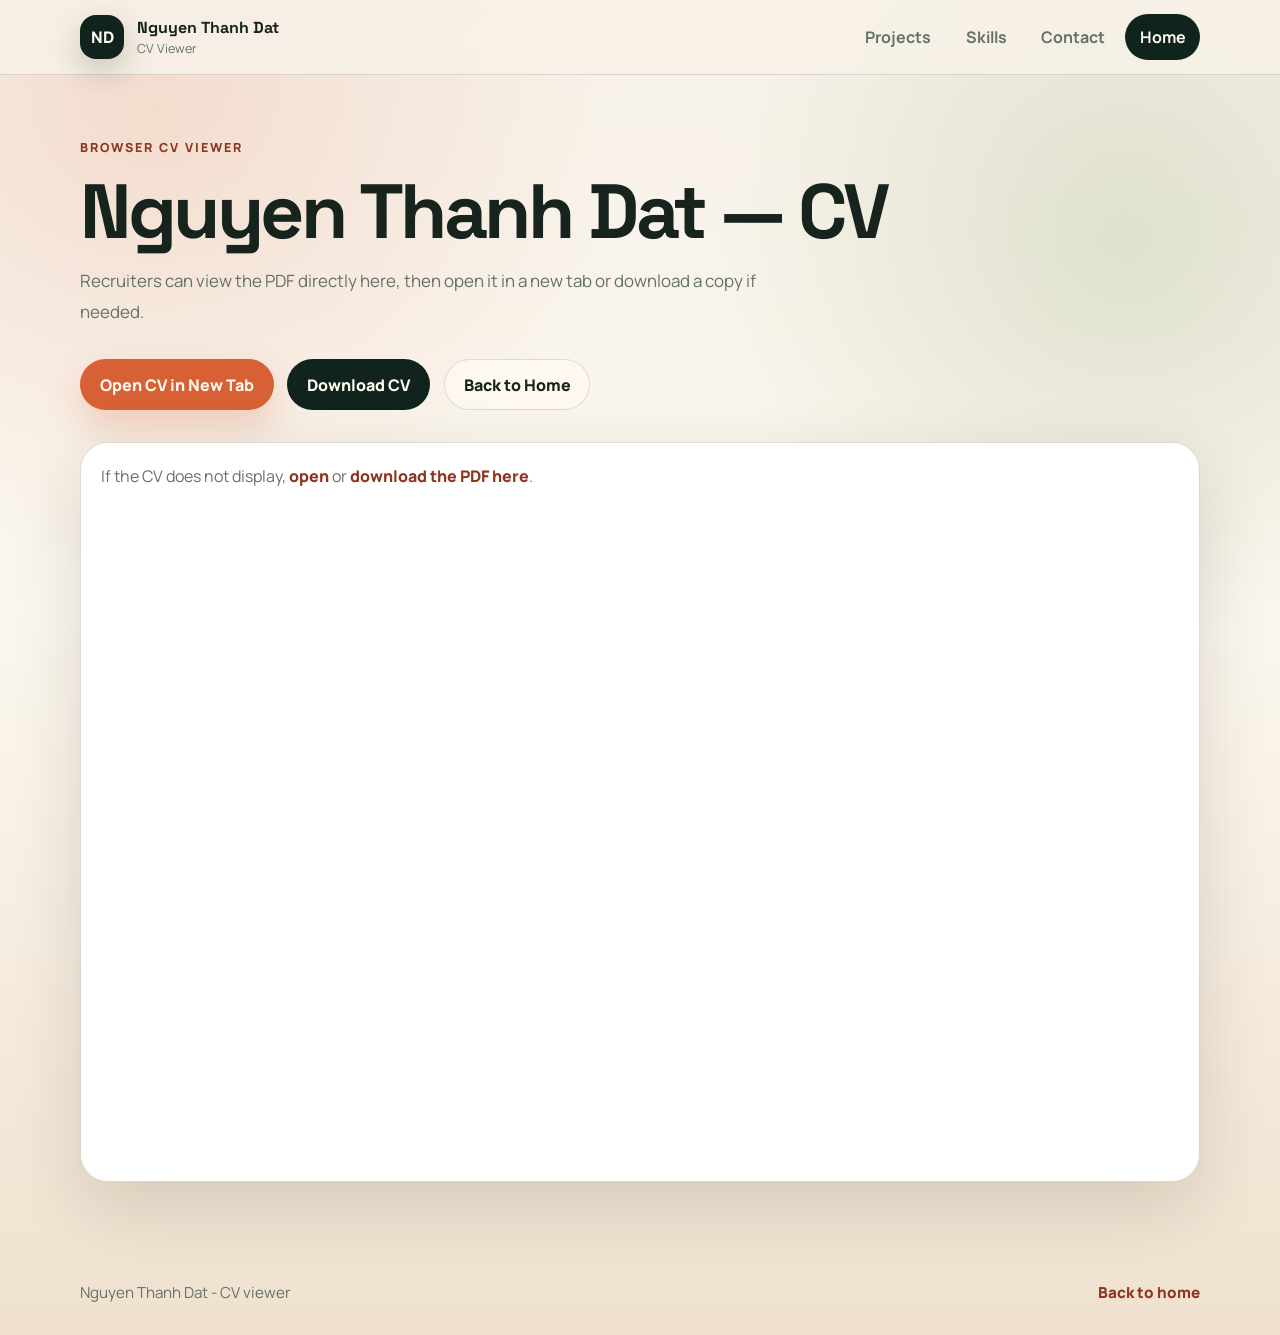
==== cv.html @ 550d0c7e "Initial portfolio website" ====
<!DOCTYPE html>
<html lang="en">
  <head>
    <meta charset="UTF-8" />
    <meta name="viewport" content="width=device-width, initial-scale=1.0" />
    <meta
      name="description"
      content="View the CV of Nguyen Thanh Dat directly in the browser, with options to open or download the PDF."
    />
    <title>Nguyen Thanh Dat - CV</title>
    <link rel="preconnect" href="https://fonts.googleapis.com" />
    <link rel="preconnect" href="https://fonts.gstatic.com" crossorigin />
    <link
      href="https://fonts.googleapis.com/css2?family=Manrope:wght@400;500;600;700;800&family=Space+Grotesk:wght@500;600;700&display=swap"
      rel="stylesheet"
    />
    <link rel="stylesheet" href="./styles.css" />
  </head>
  <body>
    <a class="skip-link" href="#main">Skip to content</a>

    <header class="site-header">
      <div class="container nav-wrap">
        <a class="brand" href="./index.html#home" aria-label="Back to portfolio home">
          <span class="brand-mark">ND</span>
          <span>
            <strong>Nguyen Thanh Dat</strong>
            <small>CV Viewer</small>
          </span>
        </a>

        <button
          class="nav-toggle"
          type="button"
          aria-label="Open navigation"
          aria-controls="primary-nav"
          aria-expanded="false"
        >
          <span></span>
          <span></span>
          <span></span>
        </button>

        <nav class="site-nav" id="primary-nav" aria-label="Primary navigation">
          <a href="./index.html#projects">Projects</a>
          <a href="./index.html#skills">Skills</a>
          <a href="./index.html#contact">Contact</a>
          <a class="nav-button" href="./index.html">Home</a>
        </nav>
      </div>
    </header>

    <main id="main">
      <section class="section cv-section">
        <div class="container">
          <div class="cv-heading reveal">
            <p class="eyebrow">Browser CV Viewer</p>
            <h1>Nguyen Thanh Dat &mdash; CV</h1>
            <p class="hero-text">
              Recruiters can view the PDF directly here, then open it in a new
              tab or download a copy if needed.
            </p>
            <div class="hero-actions">
              <a class="button button-primary" href="./Nguyen_Thanh_Dat_CV.pdf" target="_blank" rel="noreferrer">Open CV in New Tab</a>
              <a class="button button-secondary" href="./Nguyen_Thanh_Dat_CV.pdf" download>Download CV</a>
              <a class="button button-ghost" href="./index.html">Back to Home</a>
            </div>
          </div>

          <div class="cv-viewer reveal reveal-delay">
            <object data="./Nguyen_Thanh_Dat_CV.pdf" type="application/pdf" aria-label="Nguyen Thanh Dat CV PDF viewer">
              <p>
                If the CV does not display,
                <a href="./Nguyen_Thanh_Dat_CV.pdf" target="_blank" rel="noreferrer">open</a>
                or
                <a href="./Nguyen_Thanh_Dat_CV.pdf" download>download the PDF here</a>.
              </p>
            </object>
          </div>
        </div>
      </section>
    </main>

    <footer class="site-footer">
      <div class="container footer-wrap">
        <p>Nguyen Thanh Dat - CV viewer</p>
        <a href="./index.html">Back to home</a>
      </div>
    </footer>

    <script src="./script.js" defer></script>
  </body>
</html>
---- styles.css ----
:root {
  --bg: #f7f1e8;
  --bg-alt: #f0e3d1;
  --bg-strong: #10241d;
  --surface: #fffaf1;
  --surface-soft: rgba(255, 250, 241, 0.76);
  --surface-muted: #eee2d1;
  --ink: #17231d;
  --muted: #657168;
  --line: rgba(23, 35, 29, 0.14);
  --line-strong: rgba(23, 35, 29, 0.22);
  --accent: #d76135;
  --accent-dark: #8d351f;
  --sage: #a9b88f;
  --mint: #d8ead1;
  --gold: #d7a84a;
  --shadow: 0 24px 70px rgba(41, 30, 18, 0.14);
  --shadow-soft: 0 16px 42px rgba(41, 30, 18, 0.1);
  --radius-xl: 38px;
  --radius-lg: 28px;
  --radius-md: 20px;
  --radius-sm: 14px;
  --container: min(1120px, calc(100% - 32px));
  --transition: 220ms ease;
}

*,
*::before,
*::after {
  box-sizing: border-box;
}

html {
  scroll-behavior: smooth;
  scroll-padding-top: 92px;
}

body {
  margin: 0;
  min-width: 320px;
  color: var(--ink);
  font-family: "Manrope", sans-serif;
  background:
    radial-gradient(circle at 12% 8%, rgba(215, 97, 53, 0.15), transparent 28%),
    radial-gradient(circle at 88% 18%, rgba(169, 184, 143, 0.32), transparent 26%),
    linear-gradient(180deg, var(--bg) 0%, #fbf7ef 46%, #efe1ce 100%);
}

body.nav-open {
  overflow: hidden;
}

a {
  color: inherit;
  text-decoration: none;
}

button {
  color: inherit;
  font: inherit;
}

img {
  display: block;
  max-width: 100%;
}

.skip-link {
  position: absolute;
  left: 1rem;
  top: 1rem;
  z-index: 100;
  transform: translateY(-160%);
  padding: 0.75rem 1rem;
  border-radius: 999px;
  color: #fff;
  background: var(--bg-strong);
  transition: transform var(--transition);
}

.skip-link:focus {
  transform: translateY(0);
}

.container {
  width: var(--container);
  margin: 0 auto;
}

.section {
  padding: 4.75rem 0;
}

main section[id] {
  scroll-margin-top: 92px;
}

.section-tight {
  padding-top: 3.25rem;
  padding-bottom: 3.25rem;
}

.site-header {
  position: sticky;
  top: 0;
  z-index: 50;
  background: rgba(247, 241, 232, 0.86);
  border-bottom: 1px solid var(--line);
  backdrop-filter: blur(18px);
}

.nav-wrap {
  display: flex;
  align-items: center;
  justify-content: space-between;
  min-height: 74px;
  gap: 1rem;
}

.brand {
  display: inline-flex;
  align-items: center;
  gap: 0.8rem;
}

.brand-mark {
  display: grid;
  width: 44px;
  height: 44px;
  place-items: center;
  border-radius: 16px;
  color: #fffaf1;
  font-weight: 800;
  background: var(--bg-strong);
  box-shadow: 0 12px 32px rgba(16, 36, 29, 0.22);
}

.brand strong,
.brand small {
  display: block;
}

.brand strong {
  font-family: "Space Grotesk", sans-serif;
  font-size: 1rem;
}

.brand small {
  margin-top: 0.12rem;
  color: var(--muted);
  font-size: 0.78rem;
}

.site-nav {
  display: flex;
  align-items: center;
  gap: 0.35rem;
}

.site-nav a {
  padding: 0.78rem 0.9rem;
  border-radius: 999px;
  color: var(--muted);
  font-weight: 700;
  transition:
    color var(--transition),
    background-color var(--transition),
    transform var(--transition);
}

.site-nav a:hover,
.site-nav a:focus-visible {
  color: var(--ink);
  background: rgba(16, 36, 29, 0.08);
  transform: translateY(-1px);
}

.site-nav .nav-button {
  color: #fffaf1;
  background: var(--bg-strong);
}

.nav-toggle {
  display: none;
  width: 46px;
  height: 46px;
  padding: 0;
  border: 1px solid var(--line);
  border-radius: 16px;
  background: var(--surface);
}

.nav-toggle span {
  display: block;
  width: 20px;
  height: 2px;
  margin: 4px auto;
  border-radius: 99px;
  background: var(--ink);
  transition:
    opacity var(--transition),
    transform var(--transition);
}

.nav-toggle[aria-expanded="true"] span:nth-child(1) {
  transform: translateY(6px) rotate(45deg);
}

.nav-toggle[aria-expanded="true"] span:nth-child(2) {
  opacity: 0;
}

.nav-toggle[aria-expanded="true"] span:nth-child(3) {
  transform: translateY(-6px) rotate(-45deg);
}

.hero {
  padding-top: clamp(1.35rem, 2.4vw, 2rem);
  padding-bottom: clamp(1.8rem, 2.8vw, 2.5rem);
}

.hero-grid,
.split-layout,
.case-hero-grid,
.two-column {
  display: grid;
  grid-template-columns: minmax(0, 1.15fr) minmax(320px, 0.85fr);
  gap: clamp(1.4rem, 3vw, 2.25rem);
  align-items: center;
}

.hero-grid {
  grid-template-columns: minmax(0, 0.95fr) minmax(540px, 580px);
  align-items: start;
}

.hero-copy {
  position: relative;
  padding-top: 0.35rem;
}

.hero-right {
  display: grid;
  gap: 0.7rem;
  align-self: start;
}

.hero .eyebrow {
  margin-bottom: 0.75rem;
}

.eyebrow {
  margin: 0 0 1rem;
  color: var(--accent-dark);
  font-size: 0.78rem;
  font-weight: 800;
  letter-spacing: 0.16em;
  text-transform: uppercase;
}

h1,
h2,
h3 {
  font-family: "Space Grotesk", sans-serif;
  line-height: 1.02;
}

h1,
h2,
h3,
p {
  margin-top: 0;
}

.hero h1 {
  max-width: 20ch;
  margin-bottom: 0.85rem;
  font-size: clamp(2.2rem, 3.95vw, 3.95rem);
  letter-spacing: -0.035em;
}

.case-hero h1,
.saas-hero h1 {
  max-width: 13ch;
  margin-bottom: 1.35rem;
  font-size: clamp(3rem, 8vw, 6.2rem);
  letter-spacing: -0.075em;
}

.case-hero h1,
.saas-hero h1 {
  max-width: 12ch;
}

.saas-hero h1 {
  max-width: 14ch;
  font-size: clamp(3rem, 6.4vw, 5.4rem);
  letter-spacing: -0.04em;
}

.hero-text {
  max-width: 70ch;
  color: var(--muted);
  font-size: 1.06rem;
  line-height: 1.8;
}

.hero .hero-text {
  max-width: 62ch;
  margin-top: 0;
  font-size: 1.06rem;
  line-height: 1.6;
}

.hero-actions,
.contact-actions,
.card-actions {
  display: flex;
  flex-wrap: wrap;
  gap: 0.85rem;
  margin-top: 2rem;
}

.hero .hero-actions {
  gap: 0.65rem;
  margin-top: 1rem;
}

.hero .button {
  min-height: 2.85rem;
  padding: 0.76rem 1rem;
  white-space: nowrap;
}

.hero .contact-strip {
  gap: 0.55rem;
  margin-top: 0.9rem;
}

.hero .contact-strip li {
  padding: 0.58rem 0.78rem;
}

.hero-side-panel {
  display: grid;
  gap: 0.6rem;
}

.hero-side-panel .hero-actions {
  display: flex;
  flex-wrap: nowrap;
  gap: 0.45rem;
  margin-top: 0;
}

.hero-side-panel .button {
  flex: 1 1 0;
  min-width: 0;
  min-height: 2.55rem;
  padding: 0.62rem 0.58rem;
  font-size: 0.9rem;
}

.hero-side-panel .contact-strip {
  display: flex;
  flex-wrap: wrap;
  gap: 0.45rem;
  margin-top: 0;
}

.hero-side-panel .contact-strip li {
  min-width: 0;
  overflow-wrap: anywhere;
}

.button {
  display: inline-flex;
  align-items: center;
  justify-content: center;
  min-height: 3.15rem;
  padding: 0.88rem 1.18rem;
  border: 1px solid transparent;
  border-radius: 999px;
  cursor: pointer;
  font-weight: 800;
  line-height: 1;
  transition:
    transform var(--transition),
    box-shadow var(--transition),
    background-color var(--transition),
    border-color var(--transition);
}

.button:hover,
.button:focus-visible {
  transform: translateY(-2px);
}

.button-primary {
  color: #fffaf1;
  background: var(--accent);
  box-shadow: 0 16px 36px rgba(215, 97, 53, 0.24);
}

.button-secondary {
  color: #fffaf1;
  background: var(--bg-strong);
}

.button-ghost {
  color: var(--ink);
  border-color: var(--line);
  background: rgba(255, 250, 241, 0.72);
}

.contact-strip {
  display: flex;
  flex-wrap: wrap;
  gap: 0.75rem;
  padding: 0;
  margin: 2rem 0 0;
  list-style: none;
}

.contact-strip li {
  padding: 0.7rem 0.9rem;
  border: 1px solid var(--line);
  border-radius: 999px;
  color: var(--muted);
  background: rgba(255, 250, 241, 0.66);
}

.hero-card,
.text-card,
.skill-group,
.service-card,
.project-card,
.contact-panel,
.case-card,
.checklist-card,
.mini-card,
.comparison-card,
.pricing-card,
.step-card,
.dashboard-card,
.metric-panel,
.product-summary,
.before-after-card {
  border: 1px solid var(--line);
  border-radius: var(--radius-lg);
  box-shadow: var(--shadow);
}

.hero-card,
.metric-panel,
.dashboard-card {
  position: relative;
  overflow: hidden;
  padding: 1.5rem;
  color: #fffaf1;
  background:
    linear-gradient(135deg, rgba(255, 255, 255, 0.08), transparent 40%),
    var(--bg-strong);
}

.hero-card {
  align-self: center;
  padding: clamp(0.95rem, 1.45vw, 1.15rem);
}

.hero-card::before,
.metric-panel::before,
.dashboard-card::before {
  content: "";
  position: absolute;
  width: 210px;
  height: 210px;
  right: -64px;
  top: -58px;
  border-radius: 999px;
  background: rgba(216, 234, 209, 0.18);
}

.hero-card h2 {
  position: relative;
  max-width: 18ch;
  margin-bottom: 0.85rem;
  font-size: clamp(1.6rem, 2.2vw, 2.2rem);
  letter-spacing: -0.035em;
}

.card-kicker,
.metric-label {
  position: relative;
  color: var(--mint);
  font-weight: 800;
  letter-spacing: 0.12em;
  text-transform: uppercase;
}

.hero-card .card-kicker {
  margin-bottom: 0.45rem;
}

.focus-list {
  display: grid;
  gap: 0.5rem;
}

.focus-list article {
  display: grid;
  grid-template-columns: auto 1fr;
  gap: 0.55rem;
  align-items: start;
  padding: 0.62rem;
  border: 1px solid rgba(255, 250, 241, 0.14);
  border-radius: var(--radius-md);
  background: rgba(255, 250, 241, 0.08);
}

.focus-list span,
.service-number,
.project-topline span,
.step-card span {
  color: var(--accent);
  font-weight: 800;
}

.focus-list p {
  margin-bottom: 0;
  color: rgba(255, 250, 241, 0.78);
  line-height: 1.42;
}

.section-heading {
  max-width: 760px;
  margin-bottom: 2rem;
}

.section-heading h2,
.contact-panel h2 {
  margin-bottom: 0;
  font-size: clamp(2.1rem, 5vw, 4.2rem);
  letter-spacing: -0.06em;
}

.text-card,
.skill-group,
.project-card,
.case-card,
.checklist-card,
.mini-card,
.comparison-card,
.pricing-card,
.step-card,
.before-after-card,
.product-summary {
  background: var(--surface-soft);
}

.text-card,
.case-card,
.checklist-card,
.mini-card,
.comparison-card,
.pricing-card,
.step-card,
.before-after-card {
  padding: 1.35rem;
}

.text-card p,
.service-card p,
.contact-panel p,
.project-card p,
.project-card dd,
.case-card p,
.case-card li,
.checklist-card li,
.mini-card p,
.pricing-card li,
.step-card p,
.product-description,
.accordion-panel p {
  color: var(--muted);
  line-height: 1.75;
}

.text-card p:last-child,
.service-card p:last-child,
.case-card p:last-child,
.mini-card p:last-child,
.step-card p:last-child {
  margin-bottom: 0;
}

.skills-grid {
  display: grid;
  grid-template-columns: repeat(5, minmax(0, 1fr));
  gap: 1rem;
}

.skill-group {
  padding: 1.25rem;
}

.skill-group h3,
.service-card h3,
.project-card h3,
.case-card h2,
.checklist-card h2,
.mini-card h3,
.pricing-card h3,
.step-card h3,
.before-after-card h2 {
  margin-bottom: 1rem;
}

.skill-group ul,
.check-list {
  display: grid;
  gap: 0.7rem;
  padding: 0;
  margin: 0;
  list-style: none;
}

.skill-group li,
.check-list li {
  position: relative;
  padding-left: 1.05rem;
}

.skill-group li {
  color: var(--muted);
  line-height: 1.55;
}

.skill-group li::before,
.check-list li::before {
  content: "";
  position: absolute;
  top: 0.72em;
  left: 0;
  width: 0.42rem;
  height: 0.42rem;
  border-radius: 999px;
  background: var(--accent);
}

.services-section {
  color: #fffaf1;
  background:
    linear-gradient(135deg, rgba(215, 97, 53, 0.18), transparent 32%),
    var(--bg-strong);
}

.services-section .eyebrow {
  color: var(--mint);
}

.services-grid,
.projects-grid,
.benefit-grid,
.steps-grid,
.pricing-grid,
.checklist-grid,
.product-info-grid {
  display: grid;
  grid-template-columns: repeat(3, minmax(0, 1fr));
  gap: 1rem;
}

.product-info-grid {
  grid-template-columns: repeat(2, minmax(0, 1fr));
}

.saas-feature-grid {
  grid-template-columns: repeat(3, minmax(0, 1fr));
}

.services-grid,
.projects-grid {
  align-items: stretch;
}

.service-card {
  min-height: 100%;
  padding: 1.35rem;
  background: rgba(255, 250, 241, 0.08);
  border-color: rgba(255, 250, 241, 0.16);
  box-shadow: none;
  transition:
    transform var(--transition),
    background-color var(--transition);
}

.service-card:hover {
  transform: translateY(-4px);
  background: rgba(255, 250, 241, 0.12);
}

.service-card p {
  color: rgba(255, 250, 241, 0.76);
}

.project-card {
  display: flex;
  min-height: 100%;
  flex-direction: column;
  padding: 1.25rem;
}

.project-card-featured {
  background:
    linear-gradient(145deg, rgba(216, 234, 209, 0.58), rgba(255, 250, 241, 0.84)),
    var(--surface);
}

.project-topline {
  display: flex;
  align-items: center;
  justify-content: space-between;
  gap: 1rem;
  margin-bottom: 1.1rem;
  font-size: 0.82rem;
}

.project-tags {
  display: flex;
  flex-wrap: wrap;
  gap: 0.5rem;
  margin-top: 1rem;
}

.project-tags span {
  padding: 0.45rem 0.62rem;
  border: 1px solid var(--line);
  border-radius: 999px;
  color: var(--muted);
  font-size: 0.85rem;
  background: rgba(255, 250, 241, 0.62);
}

.project-card .card-actions {
  margin-top: auto;
  padding-top: 1.3rem;
}

.contact-panel {
  display: grid;
  grid-template-columns: minmax(0, 1fr) auto;
  gap: 2rem;
  align-items: center;
  padding: clamp(1.4rem, 4vw, 2.5rem);
  color: #fffaf1;
  background:
    radial-gradient(circle at 8% 18%, rgba(216, 234, 209, 0.22), transparent 30%),
    var(--bg-strong);
}

.contact-panel .eyebrow {
  color: var(--mint);
}

.contact-panel p {
  max-width: 68ch;
  margin: 1rem 0 0;
  color: rgba(255, 250, 241, 0.76);
}

.contact-actions {
  justify-content: flex-end;
  margin-top: 0;
}

.contact-actions .button-ghost {
  color: #fffaf1;
  border-color: rgba(255, 250, 241, 0.18);
  background: rgba(255, 250, 241, 0.08);
}

.site-footer {
  padding: 1.5rem 0 2rem;
}

.footer-wrap {
  display: flex;
  align-items: center;
  justify-content: space-between;
  gap: 1rem;
  color: var(--muted);
  font-size: 0.95rem;
}

.footer-wrap p {
  margin: 0;
}

.footer-wrap a,
.back-link {
  color: var(--accent-dark);
  font-weight: 800;
}

.cv-section {
  padding-top: 4rem;
}

.cv-heading {
  max-width: 880px;
  margin-bottom: 2rem;
}

.cv-heading h1 {
  margin-bottom: 1rem;
  font-size: clamp(2.7rem, 6vw, 5rem);
  letter-spacing: -0.045em;
}

.cv-viewer {
  overflow: hidden;
  border: 1px solid var(--line);
  border-radius: var(--radius-lg);
  background: var(--surface-soft);
  box-shadow: var(--shadow);
}

.cv-viewer object {
  display: block;
  width: 100%;
  min-height: min(82vh, 920px);
  border: 0;
  background: #fff;
}

.cv-viewer p {
  padding: 1.25rem;
  margin: 0;
  color: var(--muted);
  line-height: 1.7;
}

.cv-viewer a {
  color: var(--accent-dark);
  font-weight: 800;
}

.case-hero {
  padding-top: 4.5rem;
}

.case-grid {
  display: grid;
  grid-template-columns: minmax(0, 0.88fr) minmax(0, 1.12fr);
  gap: 1rem;
  align-items: start;
}

.case-card h2,
.checklist-card h2,
.comparison-card h2 {
  font-size: clamp(1.8rem, 4vw, 2.8rem);
  letter-spacing: -0.05em;
}

.card-label {
  display: inline-flex;
  margin-bottom: 0.75rem;
  color: var(--accent-dark);
  font-size: 0.78rem;
  font-weight: 800;
  letter-spacing: 0.12em;
  text-transform: uppercase;
}

.metric-panel {
  min-height: 320px;
}

.metric-list {
  position: relative;
  display: grid;
  grid-template-columns: repeat(2, minmax(0, 1fr));
  gap: 0.8rem;
  margin-top: 2rem;
}

.metric-list strong {
  padding: 1rem;
  border: 1px solid rgba(255, 250, 241, 0.16);
  border-radius: var(--radius-md);
  background: rgba(255, 250, 241, 0.08);
}

.comparison-table {
  overflow: hidden;
  border: 1px solid var(--line);
  border-radius: var(--radius-md);
  background: rgba(255, 250, 241, 0.6);
}

.comparison-row {
  display: grid;
  grid-template-columns: repeat(2, minmax(0, 1fr));
}

.comparison-row + .comparison-row {
  border-top: 1px solid var(--line);
}

.comparison-row span {
  padding: 1rem;
  color: var(--muted);
  line-height: 1.6;
}

.comparison-row span + span {
  border-left: 1px solid var(--line);
}

.comparison-head span {
  color: var(--ink);
  font-weight: 800;
  background: rgba(216, 234, 209, 0.45);
}

.saas-proof-list {
  display: flex;
  flex-wrap: wrap;
  gap: 0.65rem;
  padding: 0;
  margin: 1.5rem 0 0;
  list-style: none;
}

.saas-proof-list li {
  padding: 0.62rem 0.78rem;
  border: 1px solid var(--line);
  border-radius: 999px;
  color: var(--muted);
  font-size: 0.9rem;
  font-weight: 800;
  background: rgba(255, 250, 241, 0.62);
}

.solution-mini-grid {
  display: grid;
  grid-template-columns: repeat(2, minmax(0, 1fr));
  gap: 0.65rem;
  margin-top: 1.25rem;
}

.solution-mini-grid span {
  padding: 0.8rem;
  border: 1px solid var(--line);
  border-radius: var(--radius-sm);
  color: var(--ink);
  font-weight: 800;
  background: rgba(216, 234, 209, 0.36);
}

.product-layout {
  display: grid;
  grid-template-columns: minmax(0, 1.05fr) minmax(320px, 0.95fr);
  gap: 2rem;
  align-items: start;
}

.product-media {
  display: grid;
  gap: 1rem;
}

.product-main-image {
  --mockup-body: #5e7658;
  --mockup-panel: #435f43;
  --mockup-pocket: #2f4735;
  --mockup-strap: #263d30;
  --mockup-trim: #13251e;
  --mockup-rivet: #d7a84a;
  position: relative;
  display: grid;
  min-height: 560px;
  place-items: center;
  padding: 1.4rem;
  overflow: hidden;
  border: 1px solid var(--line);
  border-radius: var(--radius-xl);
  box-shadow: var(--shadow);
  isolation: isolate;
}

.product-main-image::before {
  content: "";
  position: absolute;
  inset: 0;
  z-index: 0;
  background:
    linear-gradient(160deg, rgba(255, 250, 241, 0.42), transparent 44%),
    repeating-linear-gradient(90deg, rgba(255, 250, 241, 0.16) 0 1px, transparent 1px 22px);
}

.product-main-image[data-product-tone="sand"] {
  --mockup-body: #c7834d;
  --mockup-panel: #a86439;
  --mockup-pocket: #85512f;
  --mockup-strap: #6c442c;
  --mockup-trim: #4d2f20;
  --mockup-rivet: #f0d3a1;
}

.product-main-image[data-product-tone="charcoal"] {
  --mockup-body: #39443f;
  --mockup-panel: #27312d;
  --mockup-pocket: #18221e;
  --mockup-strap: #111a17;
  --mockup-trim: #0d1512;
  --mockup-rivet: #d4d1c9;
}

.product-main-image span {
  position: relative;
  z-index: 2;
  align-self: end;
  justify-self: start;
  max-width: 18rem;
  padding: 0.75rem 0.9rem;
  border-radius: 999px;
  color: #fffaf1;
  font-weight: 800;
  background: rgba(16, 36, 29, 0.78);
  backdrop-filter: blur(10px);
}

.product-mockup {
  position: absolute;
  inset: 1.75rem;
  z-index: 1;
  display: grid;
  place-items: center;
}

.pack-illustration {
  width: min(76%, 380px);
  max-height: 86%;
  overflow: visible;
  filter: drop-shadow(0 34px 34px rgba(16, 36, 29, 0.28));
}

.pack-shadow {
  fill: rgba(16, 36, 29, 0.2);
}

.pack-body {
  fill: var(--mockup-body);
}

.pack-panel {
  fill: var(--mockup-panel);
}

.pack-pocket {
  fill: var(--mockup-pocket);
}

.pack-lid {
  fill: var(--mockup-body);
}

.pack-highlight {
  fill: url(#packHighlight);
}

.pack-strap {
  fill: var(--mockup-strap);
}

.pack-handle {
  fill: none;
  stroke: var(--mockup-trim);
  stroke-width: 10;
}

.pack-zip {
  fill: none;
  stroke: var(--mockup-trim);
  stroke-linecap: round;
  stroke-width: 8;
  opacity: 0.45;
}

.pack-rivet {
  fill: var(--mockup-rivet);
}

.thumbnail-row {
  display: grid;
  grid-template-columns: repeat(3, minmax(0, 1fr));
  gap: 0.8rem;
}

.thumbnail {
  min-height: 92px;
  padding: 0.35rem;
  border: 2px solid transparent;
  border-radius: var(--radius-md);
  cursor: pointer;
  background: var(--surface-soft);
  box-shadow: var(--shadow-soft);
}

.thumbnail.is-active {
  border-color: var(--accent);
}

.thumb-swatch {
  display: block;
  height: 100%;
  min-height: 74px;
  border-radius: 16px;
}

.thumb-forest {
  background: linear-gradient(135deg, #f3e5d1, #8aa078);
}

.thumb-sand {
  background: linear-gradient(135deg, #f1d7a9, #c7834d);
}

.thumb-charcoal {
  background: linear-gradient(135deg, #d4d1c9, #27312d);
}

.product-summary {
  position: sticky;
  top: 96px;
  padding: 1.5rem;
}

.product-label,
.field-label {
  color: var(--accent-dark);
  font-weight: 800;
  letter-spacing: 0.1em;
  text-transform: uppercase;
}

.product-summary h1 {
  margin: 0.7rem 0 0.7rem;
  font-size: 3rem;
  letter-spacing: 0;
}

.rating-row {
  display: flex;
  flex-wrap: wrap;
  gap: 0.55rem;
  align-items: center;
  color: var(--muted);
  font-size: 0.95rem;
}

.stars {
  color: var(--gold);
  letter-spacing: 0.08em;
}

.product-price {
  margin: 1rem 0;
  font-size: 2rem;
  font-weight: 800;
}

.variant-group,
.quantity-row {
  margin-top: 1.35rem;
}

.variant-options {
  display: flex;
  flex-wrap: wrap;
  gap: 0.6rem;
}

.variant-button,
.quantity-control button {
  border: 1px solid var(--line);
  cursor: pointer;
  background: rgba(255, 250, 241, 0.72);
}

.variant-button {
  padding: 0.72rem 0.9rem;
  border-radius: 999px;
  color: var(--muted);
  font-weight: 800;
}

.variant-button.is-selected {
  color: #fffaf1;
  border-color: var(--bg-strong);
  background: var(--bg-strong);
}

.quantity-control {
  display: inline-grid;
  grid-template-columns: 44px 54px 44px;
  overflow: hidden;
  border: 1px solid var(--line);
  border-radius: 999px;
  background: rgba(255, 250, 241, 0.72);
}

.quantity-control button,
.quantity-control span {
  display: grid;
  min-height: 44px;
  place-items: center;
}

.quantity-control button {
  border: 0;
  font-weight: 900;
}

.purchase-actions {
  display: grid;
  gap: 0.75rem;
  margin-top: 1.4rem;
}

.product-cart-button,
.product-buy-button {
  width: 100%;
}

.product-cart-button {
  min-height: 3.7rem;
  border-color: rgba(141, 53, 31, 0.18);
  background:
    linear-gradient(135deg, rgba(255, 250, 241, 0.16), transparent 40%),
    var(--accent);
  box-shadow: 0 20px 44px rgba(215, 97, 53, 0.34);
  font-size: 1.02rem;
}

.product-cart-button:hover,
.product-cart-button:focus-visible {
  box-shadow: 0 24px 54px rgba(215, 97, 53, 0.42);
}

.product-buy-button {
  min-height: 3.35rem;
  border-color: rgba(16, 36, 29, 0.2);
  box-shadow: 0 14px 32px rgba(16, 36, 29, 0.16);
}

.cart-feedback {
  min-height: 1.4rem;
  margin: 0.85rem 0 0;
  color: var(--accent-dark);
  font-weight: 800;
}

.trust-grid {
  display: grid;
  grid-template-columns: repeat(2, minmax(0, 1fr));
  gap: 0.65rem;
  margin-top: 1.2rem;
}

.trust-grid span {
  display: flex;
  gap: 0.5rem;
  align-items: center;
  padding: 0.8rem;
  border: 1px solid var(--line);
  border-radius: var(--radius-sm);
  color: var(--muted);
  font-size: 0.92rem;
  background: rgba(255, 250, 241, 0.58);
}

.trust-grid span::before {
  content: "";
  flex: 0 0 auto;
  width: 0.48rem;
  height: 0.48rem;
  border-radius: 999px;
  background: var(--accent);
}

.trust-grid span:first-child::before {
  background: #3f7f4c;
}

.comparison-mini {
  display: grid;
  gap: 0.6rem;
}

.comparison-mini p {
  margin: 0;
  color: var(--muted);
  line-height: 1.65;
}

.faq-wrap {
  max-width: 880px;
}

.accordion {
  display: grid;
  gap: 0.75rem;
}

.accordion-item {
  overflow: hidden;
  border: 1px solid var(--line);
  border-radius: var(--radius-md);
  background: var(--surface-soft);
  box-shadow: var(--shadow-soft);
}

.accordion-item button {
  display: flex;
  align-items: center;
  justify-content: space-between;
  width: 100%;
  padding: 1rem 1.1rem;
  border: 0;
  cursor: pointer;
  text-align: left;
  font-weight: 800;
  background: transparent;
}

.accordion-item button::after {
  content: "+";
  font-size: 1.4rem;
}

.accordion-item button[aria-expanded="true"]::after {
  content: "-";
}

.accordion-panel {
  display: none;
  padding: 0 1.1rem 1.1rem;
}

.accordion-item.is-open .accordion-panel {
  display: block;
}

.mobile-cart-bar {
  position: fixed;
  right: 12px;
  bottom: 12px;
  left: 12px;
  z-index: 40;
  display: none;
  align-items: center;
  justify-content: space-between;
  gap: 1rem;
  padding: 0.75rem;
  border: 1px solid rgba(255, 250, 241, 0.18);
  border-radius: 999px;
  color: #fffaf1;
  background: rgba(16, 36, 29, 0.94);
  box-shadow: var(--shadow);
}

.mobile-cart-bar span {
  padding-left: 0.35rem;
  font-weight: 800;
}

.mobile-cart-bar .button {
  min-height: 2.6rem;
  padding: 0.7rem 0.9rem;
}

.dashboard-card {
  min-height: 380px;
}

.dashboard-card > * {
  position: relative;
}

.dashboard-topbar {
  display: flex;
  gap: 0.45rem;
  align-items: center;
  height: 52px;
  margin-bottom: 1rem;
  padding: 0 1rem;
  border-radius: 18px;
  background: rgba(255, 250, 241, 0.12);
}

.dashboard-topbar span {
  width: 0.72rem;
  height: 0.72rem;
  border-radius: 999px;
  background: rgba(255, 250, 241, 0.52);
}

.dashboard-stat-grid {
  display: grid;
  grid-template-columns: repeat(2, minmax(0, 1fr));
  gap: 0.8rem;
  margin-bottom: 1.4rem;
}

.dashboard-stat-grid span,
.dashboard-line {
  border: 1px solid rgba(255, 250, 241, 0.14);
  border-radius: 18px;
  background: rgba(255, 250, 241, 0.08);
}

.dashboard-stat-grid span {
  padding: 1rem;
  color: rgba(255, 250, 241, 0.78);
}

.dashboard-stat-grid strong {
  display: block;
  margin-bottom: 0.2rem;
  color: #fffaf1;
  font-family: "Space Grotesk", sans-serif;
  font-size: 1.45rem;
}

.dashboard-ticket-list {
  display: grid;
  gap: 0.7rem;
  margin-bottom: 1.3rem;
}

.dashboard-ticket-list div {
  display: flex;
  align-items: center;
  justify-content: space-between;
  gap: 0.8rem;
  padding: 0.85rem;
  border: 1px solid rgba(255, 250, 241, 0.14);
  border-radius: 18px;
  color: rgba(255, 250, 241, 0.76);
  background: rgba(255, 250, 241, 0.08);
}

.dashboard-ticket-list strong {
  flex: 0 0 auto;
  color: var(--mint);
  font-size: 0.82rem;
}

.dashboard-chart {
  display: flex;
  align-items: end;
  gap: 0.65rem;
  min-height: 110px;
  padding: 0.85rem;
  border: 1px solid rgba(255, 250, 241, 0.14);
  border-radius: 18px;
  background: rgba(255, 250, 241, 0.08);
}

.dashboard-chart span {
  flex: 1;
  min-width: 0;
  border-radius: 999px 999px 6px 6px;
  background: linear-gradient(180deg, var(--accent), rgba(216, 234, 209, 0.72));
}

.dashboard-line {
  height: 26px;
  margin-top: 0.8rem;
}

.dashboard-line.wide {
  width: 100%;
}

.dashboard-line.short {
  width: 64%;
}

.price {
  margin: 0 0 1rem;
  font-size: 2.2rem;
  font-weight: 900;
}

.price span {
  color: var(--muted);
  font-size: 1rem;
  font-weight: 700;
}

.pricing-card {
  position: relative;
  display: grid;
  gap: 1rem;
}

.pricing-card-featured {
  background:
    linear-gradient(145deg, rgba(216, 234, 209, 0.72), rgba(255, 250, 241, 0.9)),
    var(--surface);
  border-color: rgba(215, 97, 53, 0.34);
}

.pricing-card .button {
  align-self: end;
}

.saas-plan-feedback {
  margin-top: 1rem;
}

.plan-badge {
  justify-self: start;
  padding: 0.42rem 0.62rem;
  border-radius: 999px;
  color: #fffaf1;
  font-size: 0.78rem;
  font-weight: 800;
  background: var(--accent);
}

.testimonial-panel {
  display: grid;
  grid-template-columns: minmax(0, 0.9fr) minmax(280px, 1.1fr);
  gap: 2rem;
  align-items: center;
  padding: clamp(1.5rem, 4vw, 2.5rem);
  border: 1px solid var(--line);
  border-radius: var(--radius-lg);
  color: #fffaf1;
  background:
    linear-gradient(135deg, rgba(215, 97, 53, 0.22), transparent 38%),
    var(--bg-strong);
  box-shadow: var(--shadow);
}

.testimonial-panel .eyebrow {
  color: var(--mint);
}

.testimonial-panel h2 {
  margin-bottom: 0;
  font-size: clamp(2rem, 4vw, 3.2rem);
  letter-spacing: -0.045em;
}

.testimonial-panel blockquote {
  margin: 0;
  color: rgba(255, 250, 241, 0.84);
  font-size: clamp(1.2rem, 2.5vw, 1.7rem);
  font-weight: 800;
  line-height: 1.45;
}

.testimonial-meta {
  display: flex;
  flex-wrap: wrap;
  gap: 0.6rem;
  grid-column: 2;
}

.testimonial-meta span {
  padding: 0.55rem 0.7rem;
  border: 1px solid rgba(255, 250, 241, 0.16);
  border-radius: 999px;
  color: rgba(255, 250, 241, 0.78);
  font-size: 0.86rem;
  background: rgba(255, 250, 241, 0.08);
}

.reveal {
  opacity: 0;
  transform: translateY(22px);
  transition:
    opacity 700ms ease,
    transform 700ms ease;
}

.reveal-delay {
  transition-delay: 120ms;
}

.reveal.is-visible {
  opacity: 1;
  transform: translateY(0);
}

@media (max-width: 1020px) {
  .skills-grid {
    grid-template-columns: repeat(2, minmax(0, 1fr));
  }

  .services-grid,
  .projects-grid,
  .benefit-grid,
  .steps-grid,
  .pricing-grid,
  .checklist-grid,
  .product-info-grid,
  .case-grid,
  .contact-panel,
  .hero-grid,
  .case-hero-grid,
  .two-column,
  .product-layout {
    grid-template-columns: 1fr;
  }

  .contact-actions {
    justify-content: flex-start;
  }

  .product-summary {
    position: static;
  }

  .testimonial-panel {
    grid-template-columns: 1fr;
  }

  .testimonial-meta {
    grid-column: auto;
  }
}

@media (max-width: 780px) {
  .section {
    padding: 3.75rem 0;
  }

  .section-tight {
    padding-top: 2.75rem;
    padding-bottom: 2.75rem;
  }

  .nav-toggle {
    display: block;
  }

  .site-nav {
    position: fixed;
    inset: 74px 16px auto;
    display: grid;
    gap: 0.25rem;
    padding: 0.8rem;
    border: 1px solid var(--line);
    border-radius: 24px;
    background: rgba(255, 250, 241, 0.98);
    box-shadow: var(--shadow);
    opacity: 0;
    pointer-events: none;
    transform: translateY(-12px);
    transition:
      opacity var(--transition),
      transform var(--transition);
  }

  .site-nav.is-open {
    opacity: 1;
    pointer-events: auto;
    transform: translateY(0);
  }

  .site-nav a {
    padding: 1rem;
    border-radius: 16px;
  }

  .hero-grid,
  .split-layout {
    grid-template-columns: 1fr;
  }

  .hero {
    padding-top: 1.5rem;
    padding-bottom: 2.5rem;
  }

  .hero h1 {
    max-width: 17ch;
    font-size: clamp(2.05rem, 8.4vw, 3.2rem);
    letter-spacing: -0.035em;
  }

  .hero .hero-text {
    margin-top: 0;
    font-size: 1rem;
    line-height: 1.58;
  }

  .case-hero h1,
  .saas-hero h1 {
    max-width: 14ch;
    font-size: clamp(2.35rem, 10vw, 4rem);
    letter-spacing: -0.04em;
  }

  .saas-hero h1,
  .cv-heading h1 {
    max-width: 16ch;
    font-size: clamp(2.35rem, 9vw, 3.6rem);
  }

  .hero-card h2 {
    font-size: clamp(1.65rem, 6.2vw, 2.25rem);
  }

  .hero-right {
    gap: 0.85rem;
  }

  .product-main-image {
    min-height: 420px;
  }

  .cv-viewer object {
    min-height: 72vh;
  }

  .product-summary h1 {
    font-size: 2.5rem;
  }

  .product-mockup {
    inset: 1.25rem;
  }

  .mobile-cart-bar {
    display: flex;
  }

  body.has-mobile-cart .site-footer {
    padding-bottom: 6rem;
  }
}

@media (max-width: 560px) {
  :root {
    --container: min(100% - 24px, 1120px);
  }

  .brand small {
    display: none;
  }

  .skills-grid,
  .services-grid,
  .projects-grid,
  .benefit-grid,
  .saas-feature-grid,
  .steps-grid,
  .pricing-grid,
  .checklist-grid,
  .thumbnail-row,
  .trust-grid,
  .dashboard-stat-grid,
  .metric-list {
    grid-template-columns: 1fr;
  }

  .hero-actions,
  .contact-actions,
  .card-actions {
    display: grid;
  }

  .hero-side-panel .hero-actions {
    display: grid;
    grid-template-columns: 1fr;
  }

  .hero-side-panel {
    padding: 0;
  }

  .button {
    width: 100%;
  }

  .comparison-row {
    grid-template-columns: 1fr;
  }

  .comparison-row span + span {
    border-top: 1px solid var(--line);
    border-left: 0;
  }

  .solution-mini-grid {
    grid-template-columns: 1fr;
  }

  .dashboard-card {
    min-height: 0;
    padding: 1.1rem;
  }

  .dashboard-ticket-list div,
  .dashboard-stat-grid span {
    padding: 0.8rem;
  }

  .cv-section {
    padding-top: 2.75rem;
  }

  .cv-viewer {
    border-radius: var(--radius-md);
  }

  .cv-viewer object {
    min-height: 68vh;
  }

  .product-main-image {
    min-height: 340px;
  }

  .product-summary h1 {
    font-size: 2.15rem;
  }

  .product-main-image span {
    max-width: 15rem;
    font-size: 0.86rem;
  }

  .pack-illustration {
    width: min(82%, 300px);
  }

  .mobile-cart-bar {
    border-radius: 24px;
  }

  .footer-wrap {
    align-items: flex-start;
    flex-direction: column;
  }
}

@media (prefers-reduced-motion: reduce) {
  html {
    scroll-behavior: auto;
  }

  *,
  *::before,
  *::after {
    animation-duration: 0.01ms !important;
    scroll-behavior: auto !important;
    transition-duration: 0.01ms !important;
  }

  .reveal {
    opacity: 1;
    transform: none;
  }
}
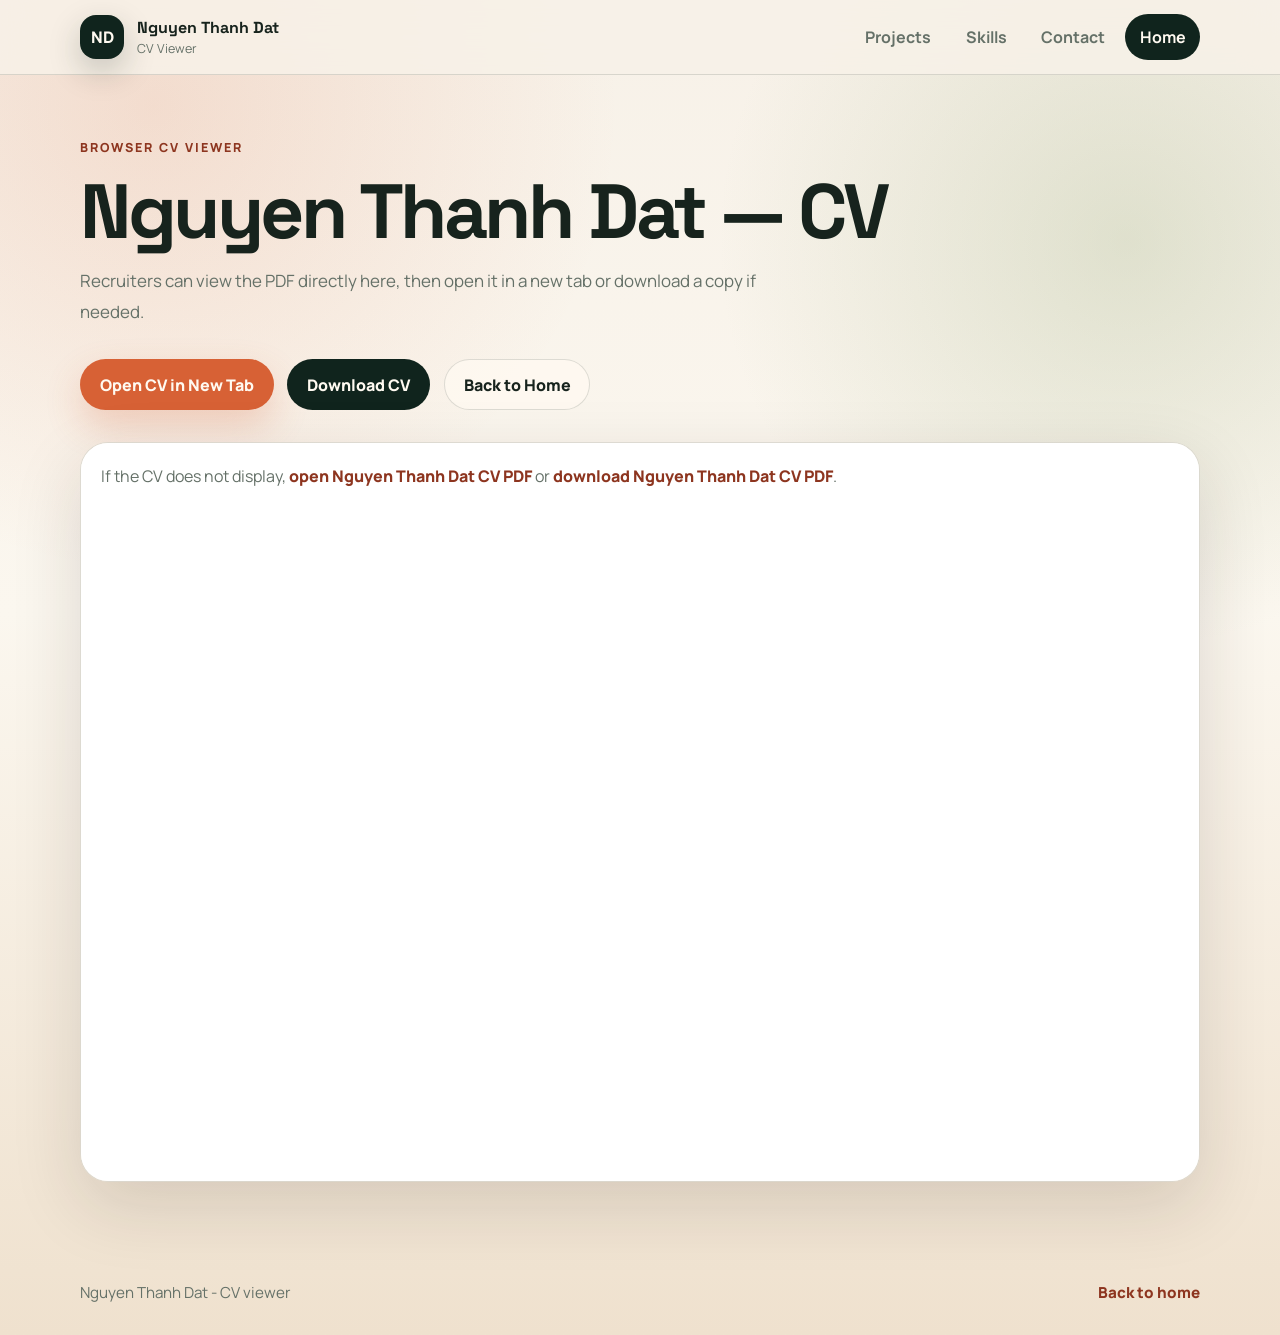
==== commit 48889fda: "Update portfolio SEO and content" ====
--- a/cv.html
+++ b/cv.html
@@ -5,9 +5,32 @@
     <meta name="viewport" content="width=device-width, initial-scale=1.0" />
     <meta
       name="description"
-      content="View the CV of Nguyen Thanh Dat directly in the browser, with options to open or download the PDF."
+      content="View and download the CV of Nguyen Thanh Dat, a Junior Frontend / Shopify Developer focused on responsive frontend, Shopify pages, ecommerce websites, and SaaS landing pages."
     />
-    <title>Nguyen Thanh Dat - CV</title>
+    <title>Nguyen Thanh Dat CV | Junior Frontend / Shopify Developer</title>
+    <link rel="canonical" href="https://liam4503.github.io/shopify-frontend-portfolio/cv.html" />
+    <meta name="robots" content="index, follow" />
+    <meta name="author" content="Nguyen Thanh Dat" />
+    <meta property="og:title" content="Nguyen Thanh Dat CV | Junior Frontend / Shopify Developer" />
+    <meta
+      property="og:description"
+      content="View and download the CV of Nguyen Thanh Dat, a Junior Frontend / Shopify Developer focused on responsive frontend, Shopify pages, ecommerce websites, and SaaS landing pages."
+    />
+    <meta property="og:type" content="website" />
+    <meta property="og:url" content="https://liam4503.github.io/shopify-frontend-portfolio/cv.html" />
+    <meta property="og:image" content="https://liam4503.github.io/shopify-frontend-portfolio/assets/og-image.png" />
+    <meta property="og:image:width" content="1200" />
+    <meta property="og:image:height" content="630" />
+    <meta property="og:image:alt" content="Nguyen Thanh Dat Junior Frontend and Shopify Developer portfolio preview" />
+    <meta property="og:site_name" content="Nguyen Thanh Dat Portfolio" />
+    <meta name="twitter:card" content="summary_large_image" />
+    <meta name="twitter:title" content="Nguyen Thanh Dat CV | Junior Frontend / Shopify Developer" />
+    <meta
+      name="twitter:description"
+      content="View and download the CV of Nguyen Thanh Dat, a Junior Frontend / Shopify Developer focused on responsive frontend, Shopify pages, ecommerce websites, and SaaS landing pages."
+    />
+    <meta name="twitter:image" content="https://liam4503.github.io/shopify-frontend-portfolio/assets/og-image.png" />
+    <meta name="twitter:image:alt" content="Nguyen Thanh Dat Junior Frontend and Shopify Developer portfolio preview" />
     <link rel="preconnect" href="https://fonts.googleapis.com" />
     <link rel="preconnect" href="https://fonts.gstatic.com" crossorigin />
     <link
@@ -71,9 +94,9 @@
             <object data="./Nguyen_Thanh_Dat_CV.pdf" type="application/pdf" aria-label="Nguyen Thanh Dat CV PDF viewer">
               <p>
                 If the CV does not display,
-                <a href="./Nguyen_Thanh_Dat_CV.pdf" target="_blank" rel="noreferrer">open</a>
+                <a href="./Nguyen_Thanh_Dat_CV.pdf" target="_blank" rel="noreferrer">open Nguyen Thanh Dat CV PDF</a>
                 or
-                <a href="./Nguyen_Thanh_Dat_CV.pdf" download>download the PDF here</a>.
+                <a href="./Nguyen_Thanh_Dat_CV.pdf" download>download Nguyen Thanh Dat CV PDF</a>.
               </p>
             </object>
           </div>
--- a/styles.css
+++ b/styles.css
@@ -38,6 +38,7 @@
 body {
   margin: 0;
   min-width: 320px;
+  overflow-x: hidden;
   color: var(--ink);
   font-family: "Manrope", sans-serif;
   background:
@@ -446,6 +447,7 @@
 .metric-panel,
 .product-summary,
 .before-after-card {
+  min-width: 0;
   border: 1px solid var(--line);
   border-radius: var(--radius-lg);
   box-shadow: var(--shadow);
@@ -600,6 +602,10 @@
   gap: 1rem;
 }
 
+.skills-grid-four {
+  grid-template-columns: repeat(4, minmax(0, 1fr));
+}
+
 .skill-group {
   padding: 1.25rem;
 }
@@ -671,6 +677,14 @@
   gap: 1rem;
 }
 
+.projects-grid-four {
+  grid-template-columns: repeat(2, minmax(0, 1fr));
+}
+
+.collaboration-grid {
+  grid-template-columns: repeat(5, minmax(0, 1fr));
+}
+
 .product-info-grid {
   grid-template-columns: repeat(2, minmax(0, 1fr));
 }
@@ -733,6 +747,29 @@
   margin-top: 1rem;
 }
 
+.project-summary-list {
+  display: grid;
+  gap: 0.85rem;
+  margin: 0;
+}
+
+.project-summary-list div {
+  display: grid;
+  gap: 0.25rem;
+}
+
+.project-summary-list dt {
+  color: var(--accent-dark);
+  font-size: 0.78rem;
+  font-weight: 800;
+  letter-spacing: 0.1em;
+  text-transform: uppercase;
+}
+
+.project-summary-list dd {
+  margin: 0;
+}
+
 .project-tags span {
   padding: 0.45rem 0.62rem;
   border: 1px solid var(--line);
@@ -769,6 +806,25 @@
   color: rgba(255, 250, 241, 0.76);
 }
 
+.contact-list {
+  display: flex;
+  flex-wrap: wrap;
+  gap: 0.55rem;
+  padding: 0;
+  margin: 1.2rem 0 0;
+  list-style: none;
+}
+
+.contact-list li {
+  padding: 0.58rem 0.72rem;
+  border: 1px solid rgba(255, 250, 241, 0.16);
+  border-radius: 999px;
+  color: rgba(255, 250, 241, 0.8);
+  font-size: 0.88rem;
+  font-weight: 800;
+  background: rgba(255, 250, 241, 0.08);
+}
+
 .contact-actions {
   justify-content: flex-end;
   margin-top: 0;
@@ -969,6 +1025,7 @@
 
 .product-media {
   display: grid;
+  order: 1;
   gap: 1rem;
 }
 
@@ -1135,6 +1192,7 @@
 
 .product-summary {
   position: sticky;
+  order: 2;
   top: 96px;
   padding: 1.5rem;
 }
@@ -1583,6 +1641,187 @@
   background: rgba(255, 250, 241, 0.08);
 }
 
+.content-demo {
+  display: grid;
+  gap: 1rem;
+  padding: clamp(1rem, 2.4vw, 1.5rem);
+  border: 1px solid var(--line);
+  border-radius: var(--radius-lg);
+  background: var(--surface-soft);
+  box-shadow: var(--shadow);
+}
+
+.content-demo-hero {
+  display: grid;
+  grid-template-columns: minmax(0, 1fr) minmax(280px, 0.72fr);
+  gap: 1rem;
+  align-items: center;
+  padding: clamp(1.2rem, 3vw, 2rem);
+  border-radius: var(--radius-md);
+  color: #fffaf1;
+  background:
+    linear-gradient(135deg, rgba(215, 97, 53, 0.24), transparent 42%),
+    var(--bg-strong);
+}
+
+.content-demo-hero h2 {
+  max-width: 18ch;
+  margin-bottom: 0.9rem;
+  font-size: clamp(2rem, 4vw, 3.8rem);
+  letter-spacing: -0.05em;
+}
+
+.content-demo-hero p {
+  max-width: 58ch;
+  color: rgba(255, 250, 241, 0.78);
+  line-height: 1.7;
+}
+
+.demo-kicker {
+  margin-bottom: 0.75rem;
+  color: var(--mint);
+  font-size: 0.78rem;
+  font-weight: 800;
+  letter-spacing: 0.12em;
+  text-transform: uppercase;
+}
+
+.demo-actions {
+  display: flex;
+  flex-wrap: wrap;
+  gap: 0.7rem;
+  margin-top: 1.2rem;
+}
+
+.demo-actions .button-ghost {
+  color: #fffaf1;
+  border-color: rgba(255, 250, 241, 0.18);
+  background: rgba(255, 250, 241, 0.08);
+}
+
+.demo-visual {
+  display: grid;
+  grid-template-columns: repeat(2, minmax(0, 1fr));
+  gap: 0.8rem;
+  min-height: 300px;
+}
+
+.demo-product-card {
+  border: 1px solid rgba(255, 250, 241, 0.18);
+  border-radius: 24px;
+  background:
+    linear-gradient(135deg, rgba(255, 250, 241, 0.28), transparent 46%),
+    #a9b88f;
+  box-shadow: 0 20px 42px rgba(0, 0, 0, 0.18);
+}
+
+.demo-product-card.tall {
+  grid-row: span 2;
+  background:
+    linear-gradient(135deg, rgba(255, 250, 241, 0.34), transparent 48%),
+    var(--accent);
+}
+
+.demo-product-card.dark {
+  background:
+    linear-gradient(135deg, rgba(255, 250, 241, 0.24), transparent 46%),
+    #33443d;
+}
+
+.demo-trust-strip {
+  display: grid;
+  grid-template-columns: repeat(4, minmax(0, 1fr));
+  gap: 0.75rem;
+}
+
+.demo-trust-strip span,
+.demo-category-grid article,
+.demo-products article,
+.demo-editorial {
+  border: 1px solid var(--line);
+  border-radius: var(--radius-md);
+  background: rgba(255, 250, 241, 0.68);
+}
+
+.demo-trust-strip span {
+  padding: 0.85rem;
+  color: var(--muted);
+  font-weight: 800;
+  text-align: center;
+}
+
+.demo-category-grid,
+.demo-products {
+  display: grid;
+  grid-template-columns: repeat(3, minmax(0, 1fr));
+  gap: 1rem;
+}
+
+.demo-category-grid article,
+.demo-products article,
+.demo-editorial {
+  padding: 1.1rem;
+}
+
+.demo-category-grid span {
+  color: var(--accent);
+  font-weight: 900;
+}
+
+.demo-category-grid h3,
+.demo-products h3,
+.demo-editorial h3 {
+  margin: 0.45rem 0 0.55rem;
+}
+
+.demo-category-grid p,
+.demo-products p,
+.demo-editorial p {
+  color: var(--muted);
+  line-height: 1.65;
+}
+
+.demo-products article {
+  display: grid;
+  gap: 0.6rem;
+}
+
+.demo-products strong {
+  color: var(--ink);
+  font-size: 1.4rem;
+}
+
+.demo-products .button {
+  align-self: end;
+}
+
+.demo-product-thumb {
+  min-height: 150px;
+  border-radius: 20px;
+  background:
+    linear-gradient(135deg, rgba(255, 250, 241, 0.36), transparent 48%),
+    #8aa078;
+}
+
+.demo-product-thumb.thumb-b {
+  background:
+    linear-gradient(135deg, rgba(255, 250, 241, 0.36), transparent 48%),
+    #d7a84a;
+}
+
+.demo-product-thumb.thumb-c {
+  background:
+    linear-gradient(135deg, rgba(255, 250, 241, 0.28), transparent 48%),
+    #39443f;
+}
+
+.demo-editorial {
+  display: grid;
+  grid-template-columns: minmax(0, 1fr) auto;
+  gap: 1rem;
+  align-items: center;
+}
+
 .reveal {
   opacity: 0;
   transform: translateY(22px);
@@ -1612,6 +1851,7 @@
   .pricing-grid,
   .checklist-grid,
   .product-info-grid,
+  .content-demo-hero,
   .case-grid,
   .contact-panel,
   .hero-grid,
@@ -1621,6 +1861,12 @@
     grid-template-columns: 1fr;
   }
 
+  .projects-grid-four,
+  .collaboration-grid,
+  .skills-grid-four {
+    grid-template-columns: repeat(2, minmax(0, 1fr));
+  }
+
   .contact-actions {
     justify-content: flex-start;
   }
@@ -1635,6 +1881,16 @@
 
   .testimonial-meta {
     grid-column: auto;
+  }
+
+  .demo-trust-strip,
+  .demo-category-grid,
+  .demo-products {
+    grid-template-columns: repeat(2, minmax(0, 1fr));
+  }
+
+  .demo-editorial {
+    grid-template-columns: 1fr;
   }
 }
 
@@ -1766,6 +2022,12 @@
   .steps-grid,
   .pricing-grid,
   .checklist-grid,
+  .projects-grid-four,
+  .collaboration-grid,
+  .skills-grid-four,
+  .demo-trust-strip,
+  .demo-category-grid,
+  .demo-products,
   .thumbnail-row,
   .trust-grid,
   .dashboard-stat-grid,
@@ -1790,6 +2052,26 @@
 
   .button {
     width: 100%;
+  }
+
+  .content-demo {
+    padding: 0.75rem;
+  }
+
+  .content-demo-hero {
+    padding: 1rem;
+  }
+
+  .content-demo-hero h2 {
+    font-size: clamp(1.8rem, 9vw, 2.6rem);
+  }
+
+  .demo-actions {
+    display: grid;
+  }
+
+  .demo-visual {
+    min-height: 220px;
   }
 
   .comparison-row {
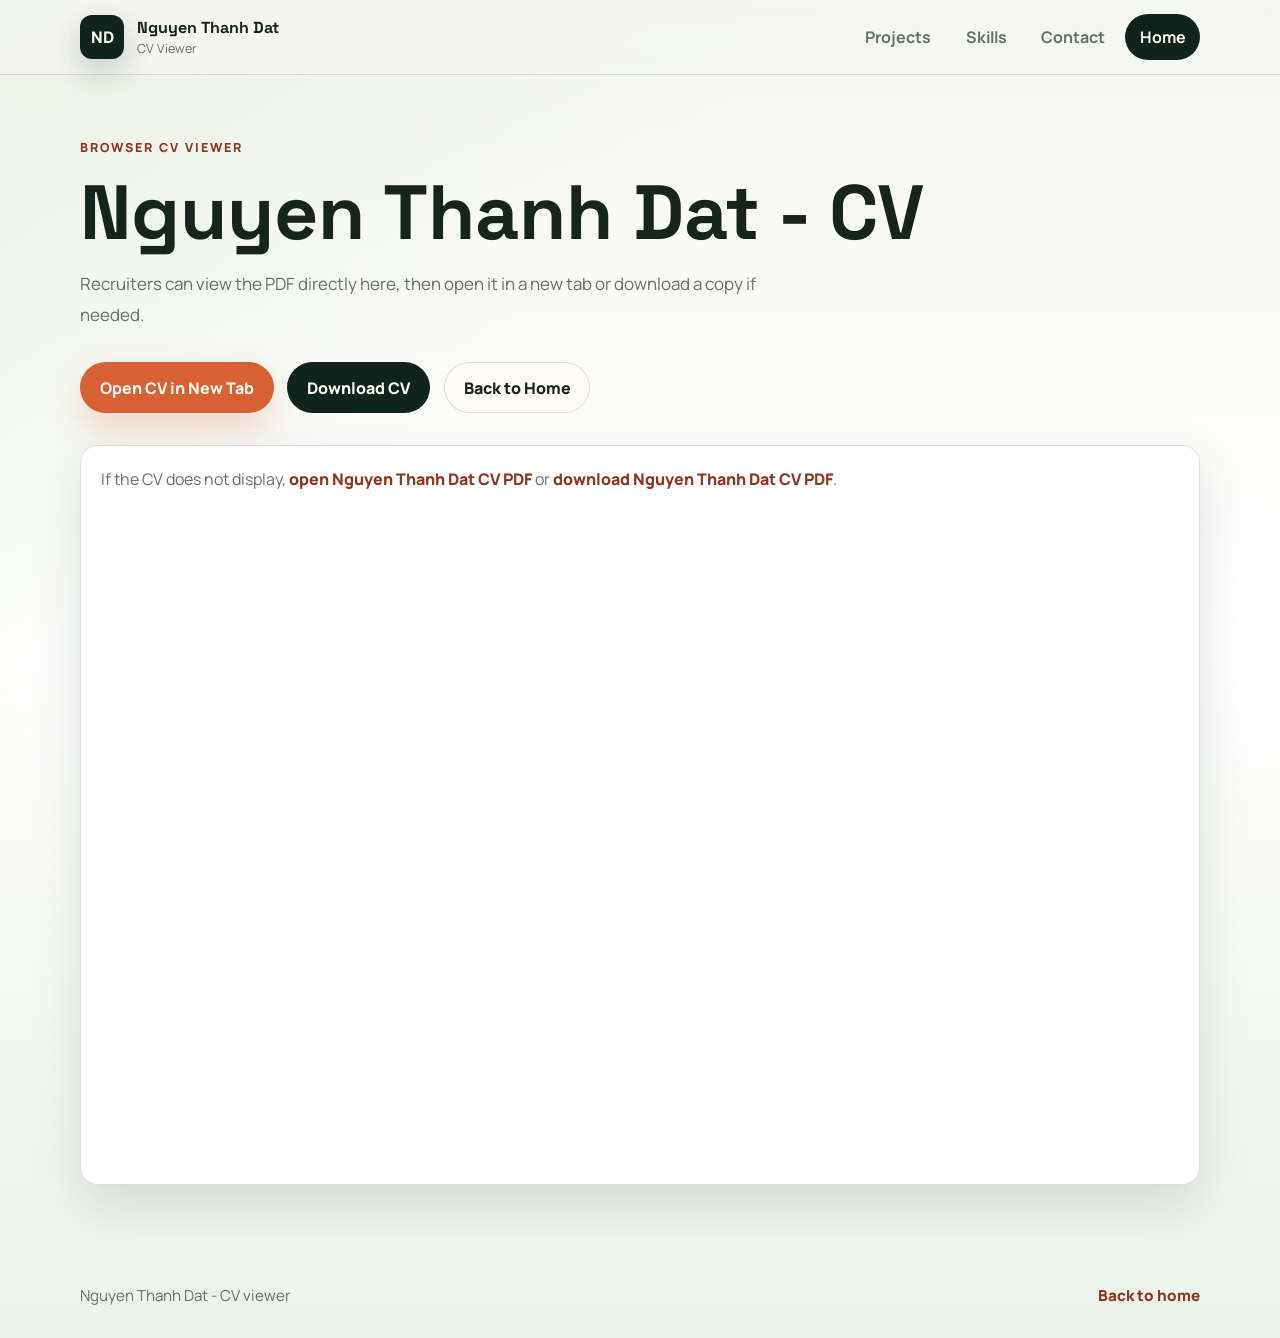
==== commit b2dc999e: "Final polish portfolio copy and links" ====
--- a/cv.html
+++ b/cv.html
@@ -78,7 +78,7 @@
         <div class="container">
           <div class="cv-heading reveal">
             <p class="eyebrow">Browser CV Viewer</p>
-            <h1>Nguyen Thanh Dat &mdash; CV</h1>
+            <h1>Nguyen Thanh Dat - CV</h1>
             <p class="hero-text">
               Recruiters can view the PDF directly here, then open it in a new
               tab or download a copy if needed.
--- a/styles.css
+++ b/styles.css
@@ -1,10 +1,10 @@
 :root {
-  --bg: #f7f1e8;
-  --bg-alt: #f0e3d1;
+  --bg: #f6f7f2;
+  --bg-alt: #e8efe3;
   --bg-strong: #10241d;
-  --surface: #fffaf1;
-  --surface-soft: rgba(255, 250, 241, 0.76);
-  --surface-muted: #eee2d1;
+  --surface: #ffffff;
+  --surface-soft: rgba(255, 255, 255, 0.84);
+  --surface-muted: #e6ece1;
   --ink: #17231d;
   --muted: #657168;
   --line: rgba(23, 35, 29, 0.14);
@@ -14,12 +14,12 @@
   --sage: #a9b88f;
   --mint: #d8ead1;
   --gold: #d7a84a;
-  --shadow: 0 24px 70px rgba(41, 30, 18, 0.14);
-  --shadow-soft: 0 16px 42px rgba(41, 30, 18, 0.1);
-  --radius-xl: 38px;
-  --radius-lg: 28px;
-  --radius-md: 20px;
-  --radius-sm: 14px;
+  --shadow: 0 20px 52px rgba(17, 31, 25, 0.12);
+  --shadow-soft: 0 12px 30px rgba(17, 31, 25, 0.09);
+  --radius-xl: 26px;
+  --radius-lg: 18px;
+  --radius-md: 12px;
+  --radius-sm: 8px;
   --container: min(1120px, calc(100% - 32px));
   --transition: 220ms ease;
 }
@@ -42,9 +42,8 @@
   color: var(--ink);
   font-family: "Manrope", sans-serif;
   background:
-    radial-gradient(circle at 12% 8%, rgba(215, 97, 53, 0.15), transparent 28%),
-    radial-gradient(circle at 88% 18%, rgba(169, 184, 143, 0.32), transparent 26%),
-    linear-gradient(180deg, var(--bg) 0%, #fbf7ef 46%, #efe1ce 100%);
+    linear-gradient(135deg, rgba(216, 234, 209, 0.38), transparent 32%),
+    linear-gradient(180deg, var(--bg) 0%, #ffffff 48%, #edf2e8 100%);
 }
 
 body.nav-open {
@@ -105,7 +104,7 @@
   position: sticky;
   top: 0;
   z-index: 50;
-  background: rgba(247, 241, 232, 0.86);
+  background: rgba(246, 247, 242, 0.9);
   border-bottom: 1px solid var(--line);
   backdrop-filter: blur(18px);
 }
@@ -129,7 +128,7 @@
   width: 44px;
   height: 44px;
   place-items: center;
-  border-radius: 16px;
+  border-radius: 12px;
   color: #fffaf1;
   font-weight: 800;
   background: var(--bg-strong);
@@ -187,7 +186,7 @@
   height: 46px;
   padding: 0;
   border: 1px solid var(--line);
-  border-radius: 16px;
+  border-radius: 12px;
   background: var(--surface);
 }
 
@@ -263,7 +262,8 @@
 h2,
 h3 {
   font-family: "Space Grotesk", sans-serif;
-  line-height: 1.02;
+  line-height: 1.06;
+  overflow-wrap: break-word;
 }
 
 h1,
@@ -277,26 +277,26 @@
   max-width: 20ch;
   margin-bottom: 0.85rem;
   font-size: clamp(2.2rem, 3.95vw, 3.95rem);
-  letter-spacing: -0.035em;
+  letter-spacing: 0;
 }
 
 .case-hero h1,
 .saas-hero h1 {
-  max-width: 13ch;
+  max-width: 17ch;
   margin-bottom: 1.35rem;
-  font-size: clamp(3rem, 8vw, 6.2rem);
-  letter-spacing: -0.075em;
+  font-size: clamp(2.6rem, 5vw, 4.8rem);
+  letter-spacing: 0;
 }
 
 .case-hero h1,
 .saas-hero h1 {
-  max-width: 12ch;
+  max-width: 17ch;
 }
 
 .saas-hero h1 {
-  max-width: 14ch;
-  font-size: clamp(3rem, 6.4vw, 5.4rem);
-  letter-spacing: -0.04em;
+  max-width: 18ch;
+  font-size: clamp(2.6rem, 5vw, 4.6rem);
+  letter-spacing: 0;
 }
 
 .hero-text {
@@ -488,7 +488,7 @@
   max-width: 18ch;
   margin-bottom: 0.85rem;
   font-size: clamp(1.6rem, 2.2vw, 2.2rem);
-  letter-spacing: -0.035em;
+  letter-spacing: 0;
 }
 
 .card-kicker,
@@ -543,7 +543,7 @@
 .contact-panel h2 {
   margin-bottom: 0;
   font-size: clamp(2.1rem, 5vw, 4.2rem);
-  letter-spacing: -0.06em;
+  letter-spacing: 0;
 }
 
 .text-card,
@@ -685,6 +685,10 @@
   grid-template-columns: repeat(5, minmax(0, 1fr));
 }
 
+.services-grid-wide {
+  grid-template-columns: repeat(2, minmax(0, 1fr));
+}
+
 .product-info-grid {
   grid-template-columns: repeat(2, minmax(0, 1fr));
 }
@@ -696,6 +700,7 @@
 .services-grid,
 .projects-grid {
   align-items: stretch;
+  grid-auto-rows: 1fr;
 }
 
 .service-card {
@@ -718,17 +723,57 @@
   color: rgba(255, 250, 241, 0.76);
 }
 
+.service-list {
+  display: grid;
+  gap: 0.45rem;
+  padding-left: 1.15rem;
+  margin: 0.85rem 0 0;
+  color: rgba(255, 250, 241, 0.78);
+  line-height: 1.62;
+}
+
+.service-list li::marker {
+  color: var(--mint);
+}
+
 .project-card {
   display: flex;
   min-height: 100%;
   flex-direction: column;
   padding: 1.25rem;
+  transition:
+    transform var(--transition),
+    box-shadow var(--transition),
+    border-color var(--transition);
+}
+
+.project-card:hover,
+.project-card:focus-within,
+.pricing-card:hover,
+.pricing-card:focus-within,
+.step-card:hover,
+.step-card:focus-within,
+.proof-card:hover,
+.proof-card:focus-within {
+  transform: translateY(-3px);
+  border-color: var(--line-strong);
+  box-shadow: 0 18px 42px rgba(17, 31, 25, 0.13);
+}
+
+.pricing-card,
+.step-card,
+.proof-card {
+  transition:
+    transform var(--transition),
+    box-shadow var(--transition),
+    border-color var(--transition);
 }
 
 .project-card-featured {
   background:
-    linear-gradient(145deg, rgba(216, 234, 209, 0.58), rgba(255, 250, 241, 0.84)),
+    linear-gradient(145deg, rgba(216, 234, 209, 0.42), rgba(255, 250, 241, 0.86)),
     var(--surface);
+  border-color: rgba(215, 97, 53, 0.22);
 }
 
 .project-topline {
@@ -736,26 +781,31 @@
   align-items: center;
   justify-content: space-between;
   gap: 1rem;
-  margin-bottom: 1.1rem;
+  margin-bottom: 0;
   font-size: 0.82rem;
+}
+
+.project-topline span {
+  white-space: nowrap;
 }
 
 .project-tags {
   display: flex;
   flex-wrap: wrap;
-  gap: 0.5rem;
-  margin-top: 1rem;
+  align-items: flex-start;
+  gap: 0.48rem;
+  margin-top: 0;
 }
 
 .project-summary-list {
   display: grid;
-  gap: 0.85rem;
+  gap: 0.7rem;
   margin: 0;
 }
 
 .project-summary-list div {
   display: grid;
-  gap: 0.25rem;
+  gap: 0.22rem;
 }
 
 .project-summary-list dt {
@@ -768,20 +818,29 @@
 
 .project-summary-list dd {
   margin: 0;
+  font-size: 0.94rem;
+  line-height: 1.62;
 }
 
 .project-tags span {
-  padding: 0.45rem 0.62rem;
+  padding: 0.42rem 0.58rem;
   border: 1px solid var(--line);
   border-radius: 999px;
   color: var(--muted);
-  font-size: 0.85rem;
-  background: rgba(255, 250, 241, 0.62);
+  font-size: 0.8rem;
+  font-weight: 800;
+  line-height: 1;
+  background: rgba(255, 255, 255, 0.64);
 }
 
 .project-card .card-actions {
   margin-top: auto;
-  padding-top: 1.3rem;
+  padding-top: 0.2rem;
+}
+
+.project-card .card-actions .button {
+  flex: 1 1 0;
+  min-width: max-content;
 }
 
 .contact-panel {
@@ -871,7 +930,7 @@
 .cv-heading h1 {
   margin-bottom: 1rem;
   font-size: clamp(2.7rem, 6vw, 5rem);
-  letter-spacing: -0.045em;
+  letter-spacing: 0;
 }
 
 .cv-viewer {
@@ -917,7 +976,7 @@
 .checklist-card h2,
 .comparison-card h2 {
   font-size: clamp(1.8rem, 4vw, 2.8rem);
-  letter-spacing: -0.05em;
+  letter-spacing: 0;
 }
 
 .card-label {
@@ -1614,7 +1673,7 @@
 .testimonial-panel h2 {
   margin-bottom: 0;
   font-size: clamp(2rem, 4vw, 3.2rem);
-  letter-spacing: -0.045em;
+  letter-spacing: 0;
 }
 
 .testimonial-panel blockquote {
@@ -1668,7 +1727,7 @@
   max-width: 18ch;
   margin-bottom: 0.9rem;
   font-size: clamp(2rem, 4vw, 3.8rem);
-  letter-spacing: -0.05em;
+  letter-spacing: 0;
 }
 
 .content-demo-hero p {
@@ -1822,6 +1881,732 @@
   align-items: center;
 }
 
+.section-heading > p:not(.eyebrow) {
+  max-width: 68ch;
+  margin: 0.8rem 0 0;
+  color: var(--muted);
+  line-height: 1.75;
+}
+
+a:focus-visible,
+button:focus-visible,
+.thumbnail:focus-visible {
+  outline: 3px solid rgba(215, 97, 53, 0.52);
+  outline-offset: 3px;
+}
+
+.button {
+  white-space: nowrap;
+}
+
+.hero-proof-list {
+  display: flex;
+  flex-wrap: wrap;
+  gap: 0.55rem;
+  padding: 0;
+  margin: 1.15rem 0 0;
+  list-style: none;
+}
+
+.hero-proof-list li,
+.scope-note,
+.service-tags span {
+  border: 1px solid var(--line);
+  border-radius: 999px;
+  font-size: 0.84rem;
+  font-weight: 800;
+}
+
+.hero-proof-list li {
+  padding: 0.55rem 0.72rem;
+  color: var(--muted);
+  background: rgba(255, 255, 255, 0.68);
+}
+
+.project-card {
+  gap: 1rem;
+  padding: 1.2rem;
+}
+
+.project-card h3 {
+  margin-bottom: 0;
+  font-size: 1.28rem;
+  line-height: 1.22;
+}
+
+.project-preview {
+  position: relative;
+  display: grid;
+  min-height: 214px;
+  padding: 1rem;
+  overflow: hidden;
+  border: 1px solid var(--line);
+  border-radius: var(--radius-md);
+  background:
+    linear-gradient(135deg, rgba(216, 234, 209, 0.58), rgba(255, 255, 255, 0.78)),
+    var(--surface);
+  box-shadow: inset 0 1px 0 rgba(255, 255, 255, 0.7);
+  gap: 0.75rem;
+}
+
+.project-preview *,
+.project-card * {
+  min-width: 0;
+}
+
+.project-preview::before {
+  content: "";
+  position: absolute;
+  inset: 0;
+  pointer-events: none;
+  background: repeating-linear-gradient(90deg, rgba(16, 36, 29, 0.025) 0 1px, transparent 1px 20px);
+}
+
+.project-preview > * {
+  position: relative;
+}
+
+.mock-browser-bar {
+  display: flex;
+  gap: 0.32rem;
+  align-items: center;
+  height: 1.28rem;
+  padding: 0 0.45rem;
+  border-radius: 999px;
+  background: rgba(16, 36, 29, 0.88);
+}
+
+.mock-browser-bar span {
+  width: 0.42rem;
+  height: 0.42rem;
+  border-radius: 999px;
+  background: rgba(255, 255, 255, 0.72);
+}
+
+.mock-product-grid {
+  display: grid;
+  grid-template-columns: minmax(0, 0.9fr) minmax(0, 1.1fr);
+  gap: 0.82rem;
+  align-items: stretch;
+  min-height: 158px;
+  margin-top: 0;
+}
+
+.mock-product-image,
+.mock-product-info,
+.mock-card-grid span,
+.mock-pricing-row b,
+.mock-feature-row i,
+.mock-service-cards span,
+.mock-checklist-card,
+.mock-status-row i,
+.mock-category-row span,
+.mock-content-split i,
+.mock-content-split b {
+  border: 1px solid rgba(16, 36, 29, 0.1);
+  border-radius: var(--radius-sm);
+  background: rgba(255, 255, 255, 0.76);
+}
+
+.mock-product-image {
+  position: relative;
+  min-height: 152px;
+  overflow: hidden;
+  background:
+    radial-gradient(circle at 62% 34%, rgba(255, 255, 255, 0.34), transparent 28%),
+    linear-gradient(135deg, rgba(255, 255, 255, 0.3), transparent 48%),
+    #8aa078;
+}
+
+.mock-product-image::before,
+.mock-product-image::after {
+  content: "";
+  position: absolute;
+  border-radius: 999px;
+  background: rgba(16, 36, 29, 0.18);
+}
+
+.mock-product-image::before {
+  width: 54%;
+  height: 54%;
+  left: 23%;
+  top: 18%;
+  border-radius: 18px 18px 26px 26px;
+  background:
+    linear-gradient(135deg, rgba(255, 255, 255, 0.28), transparent 52%),
+    rgba(16, 36, 29, 0.24);
+}
+
+.mock-product-image::after {
+  width: 42%;
+  height: 0.5rem;
+  left: 29%;
+  bottom: 1.2rem;
+}
+
+.mock-product-info {
+  display: grid;
+  gap: 0.52rem;
+  align-content: start;
+  padding: 0.82rem;
+  min-width: 0;
+}
+
+.mock-product-title,
+.mock-product-price {
+  min-width: 0;
+  line-height: 1.1;
+}
+
+.mock-product-title {
+  color: var(--ink);
+  font-family: "Space Grotesk", sans-serif;
+  font-size: 0.82rem;
+  font-weight: 800;
+  white-space: nowrap;
+  overflow: hidden;
+  text-overflow: ellipsis;
+}
+
+.mock-product-price {
+  justify-self: start;
+  padding: 0.28rem 0.46rem;
+  border-radius: 999px;
+  color: #fffaf1;
+  font-size: 0.7rem;
+  font-weight: 900;
+  background: var(--accent);
+}
+
+.mock-copy-lines {
+  display: grid;
+  gap: 0.34rem;
+  margin: 0.04rem 0;
+}
+
+.mock-copy-lines span {
+  display: block;
+  height: 0.42rem;
+  border-radius: 999px;
+  background: rgba(16, 36, 29, 0.14);
+}
+
+.mock-copy-lines span:last-child {
+  width: 72%;
+}
+
+.mock-variants,
+.mock-trust,
+.mock-badges,
+.mock-feature-row,
+.mock-pricing-row,
+.mock-service-cards,
+.mock-status-row,
+.mock-category-row,
+.mock-content-split {
+  display: grid;
+  gap: 0.5rem;
+}
+
+.mock-variants,
+.mock-trust,
+.mock-badges,
+.mock-feature-row,
+.mock-pricing-row,
+.mock-service-cards,
+.mock-status-row,
+.mock-category-row {
+  grid-template-columns: repeat(3, minmax(0, 1fr));
+}
+
+.mock-variants span {
+  min-width: 0;
+  height: 1.34rem;
+  padding: 0 0.3rem;
+  border-radius: 999px;
+  color: var(--muted);
+  font-size: 0.56rem;
+  font-weight: 900;
+  line-height: 1.34rem;
+  text-align: center;
+  white-space: nowrap;
+  overflow: hidden;
+  text-overflow: clip;
+  background: rgba(16, 36, 29, 0.1);
+}
+
+.mock-cta,
+.mock-mobile-cta,
+.mock-waitlist,
+.mock-service-cta,
+.mock-content-cta,
+.mock-announcement,
+.mock-accordion-line {
+  height: 1.7rem;
+  border-radius: 999px;
+  background: var(--accent);
+}
+
+.mock-cta {
+  display: grid;
+  height: 1.86rem;
+  place-items: center;
+  color: #fffaf1;
+  font-size: 0.64rem;
+  font-weight: 900;
+  line-height: 1;
+  box-shadow: 0 8px 18px rgba(215, 97, 53, 0.18);
+}
+
+.mock-trust span {
+  height: 0.56rem;
+  border-radius: 999px;
+  background: rgba(16, 36, 29, 0.18);
+}
+
+.preview-theme,
+.preview-saas,
+.preview-service,
+.preview-checklist,
+.preview-content {
+  align-content: start;
+  gap: 0.68rem;
+}
+
+.mock-announcement {
+  height: 1.35rem;
+  background: var(--bg-strong);
+}
+
+.mock-card-grid {
+  display: grid;
+  grid-template-columns: repeat(3, minmax(0, 1fr));
+  gap: 0.5rem;
+}
+
+.mock-card-grid span {
+  min-height: 72px;
+}
+
+.mock-badges i {
+  height: 1.2rem;
+  border-radius: 999px;
+  background: rgba(16, 36, 29, 0.12);
+}
+
+.mock-accordion-line {
+  width: 78%;
+  height: 1.2rem;
+  background: rgba(16, 36, 29, 0.14);
+}
+
+.mock-mobile-cta {
+  justify-self: end;
+  width: 58%;
+  height: 1.45rem;
+}
+
+.mock-saas-hero {
+  display: grid;
+  gap: 0.45rem;
+  padding: 0.8rem;
+  border-radius: var(--radius-sm);
+  color: #fff;
+  background: var(--bg-strong);
+}
+
+.mock-saas-hero span,
+.mock-saas-hero strong,
+.mock-saas-hero em {
+  display: block;
+  height: 0.55rem;
+  border-radius: 999px;
+  background: rgba(255, 255, 255, 0.68);
+}
+
+.mock-saas-hero strong {
+  width: 78%;
+  height: 0.82rem;
+  background: var(--mint);
+}
+
+.mock-saas-hero em {
+  width: 42%;
+  background: var(--accent);
+}
+
+.mock-feature-row i {
+  height: 2.7rem;
+}
+
+.mock-pricing-row b {
+  height: 3.4rem;
+}
+
+.mock-waitlist {
+  width: 64%;
+  height: 1.45rem;
+}
+
+.mock-service-hero,
+.mock-review-block,
+.mock-content-hero {
+  border-radius: var(--radius-sm);
+  background: var(--bg-strong);
+}
+
+.mock-service-hero,
+.mock-content-hero {
+  height: 3.7rem;
+}
+
+.mock-service-cards span,
+.mock-category-row span {
+  height: 3.2rem;
+}
+
+.mock-review-block {
+  height: 2.3rem;
+  background: rgba(16, 36, 29, 0.78);
+}
+
+.mock-service-cta,
+.mock-content-cta {
+  width: 54%;
+  height: 1.45rem;
+}
+
+.mock-checklist-card {
+  display: grid;
+  gap: 0.55rem;
+  padding: 0.9rem;
+}
+
+.mock-checklist-card span {
+  height: 0.62rem;
+  border-radius: 999px;
+  background: rgba(16, 36, 29, 0.18);
+}
+
+.mock-checklist-card span:nth-child(2),
+.mock-checklist-card span:nth-child(4) {
+  width: 78%;
+}
+
+.mock-status-row i {
+  height: 2.3rem;
+}
+
+.mock-content-split {
+  grid-template-columns: 0.8fr 1.2fr;
+}
+
+.mock-content-split i,
+.mock-content-split b {
+  height: 3.2rem;
+}
+
+.service-tags {
+  display: flex;
+  flex-wrap: wrap;
+  gap: 0.45rem;
+  margin-top: 1rem;
+}
+
+.service-tags span {
+  padding: 0.42rem 0.55rem;
+  color: rgba(255, 250, 241, 0.82);
+  border-color: rgba(255, 250, 241, 0.16);
+  background: rgba(255, 250, 241, 0.08);
+}
+
+.proof-grid {
+  display: grid;
+  grid-template-columns: repeat(3, minmax(0, 1fr));
+  gap: 1rem;
+}
+
+.proof-card {
+  min-width: 0;
+  padding: 1.25rem;
+  border: 1px solid var(--line);
+  border-radius: var(--radius-lg);
+  background: var(--surface-soft);
+  box-shadow: var(--shadow-soft);
+}
+
+.proof-card h3 {
+  margin: 1rem 0 0.6rem;
+}
+
+.proof-card p {
+  margin-bottom: 0;
+  color: var(--muted);
+  line-height: 1.75;
+}
+
+.proof-visual {
+  display: grid;
+  gap: 0.55rem;
+  min-height: 140px;
+  padding: 0.8rem;
+  border: 1px solid var(--line);
+  border-radius: var(--radius-md);
+  background: rgba(255, 255, 255, 0.62);
+}
+
+.proof-before-after {
+  grid-template-columns: repeat(2, minmax(0, 1fr));
+}
+
+.proof-before-after span,
+.proof-responsive span,
+.proof-checks span {
+  border-radius: var(--radius-sm);
+  background:
+    linear-gradient(135deg, rgba(255, 255, 255, 0.3), transparent 46%),
+    var(--sage);
+}
+
+.proof-before-after span:first-child {
+  opacity: 0.55;
+}
+
+.proof-responsive {
+  grid-template-columns: 1.2fr 0.8fr 0.5fr;
+  align-items: end;
+}
+
+.proof-responsive span:nth-child(1) {
+  height: 94px;
+}
+
+.proof-responsive span:nth-child(2) {
+  height: 74px;
+}
+
+.proof-responsive span:nth-child(3) {
+  height: 104px;
+  background: var(--bg-strong);
+}
+
+.proof-checks span {
+  height: 1rem;
+  border-radius: 999px;
+  background: rgba(16, 36, 29, 0.18);
+}
+
+.proof-checks span:nth-child(2),
+.proof-checks span:nth-child(4) {
+  width: 76%;
+}
+
+.scope-note {
+  align-self: end;
+  justify-self: start;
+  padding: 0.48rem 0.62rem;
+  color: var(--accent-dark);
+  background: rgba(215, 97, 53, 0.08);
+}
+
+.process-grid {
+  grid-template-columns: repeat(5, minmax(0, 1fr));
+}
+
+.theme-demo,
+.service-demo {
+  display: grid;
+  gap: 1rem;
+  padding: clamp(1rem, 2.5vw, 1.5rem);
+  border: 1px solid var(--line);
+  border-radius: var(--radius-lg);
+  background: var(--surface-soft);
+  box-shadow: var(--shadow);
+}
+
+.theme-announcement {
+  display: flex;
+  flex-wrap: wrap;
+  justify-content: space-between;
+  gap: 0.75rem;
+  padding: 0.8rem 1rem;
+  border-radius: var(--radius-md);
+  color: #fffaf1;
+  font-weight: 800;
+  background: var(--bg-strong);
+}
+
+.theme-announcement a {
+  color: var(--mint);
+}
+
+.theme-hero-band,
+.service-demo-hero {
+  display: grid;
+  grid-template-columns: minmax(0, 1fr) minmax(240px, 0.44fr);
+  gap: 1rem;
+  align-items: center;
+  padding: clamp(1.2rem, 3vw, 2rem);
+  border-radius: var(--radius-md);
+  color: #fffaf1;
+  background:
+    linear-gradient(135deg, rgba(215, 97, 53, 0.2), transparent 40%),
+    var(--bg-strong);
+}
+
+.theme-hero-band h2,
+.service-demo-hero h2 {
+  max-width: 18ch;
+  margin-bottom: 0.9rem;
+  font-size: clamp(2rem, 4vw, 3.5rem);
+}
+
+.theme-hero-band p,
+.service-demo-hero p {
+  max-width: 62ch;
+  color: rgba(255, 250, 241, 0.78);
+  line-height: 1.7;
+}
+
+.theme-mini-device,
+.service-demo-panel {
+  display: grid;
+  gap: 0.8rem;
+  min-height: 220px;
+  align-content: end;
+  padding: 1rem;
+  border: 1px solid rgba(255, 250, 241, 0.18);
+  border-radius: 24px;
+  background: rgba(255, 250, 241, 0.1);
+}
+
+.theme-mini-device span {
+  display: block;
+  min-height: 96px;
+  border-radius: 18px;
+  background:
+    linear-gradient(135deg, rgba(255, 250, 241, 0.28), transparent 46%),
+    var(--sage);
+}
+
+.theme-mini-device strong,
+.theme-mini-device em,
+.service-demo-panel span,
+.service-demo-panel strong,
+.service-demo-panel em {
+  display: block;
+  font-style: normal;
+}
+
+.theme-mini-device em,
+.service-demo-panel em {
+  padding: 0.72rem 0.9rem;
+  border-radius: 999px;
+  color: #fffaf1;
+  font-weight: 800;
+  text-align: center;
+  background: var(--accent);
+}
+
+.theme-product-grid,
+.service-demo-grid,
+.service-why-row {
+  display: grid;
+  grid-template-columns: repeat(3, minmax(0, 1fr));
+  gap: 1rem;
+}
+
+.service-why-row {
+  grid-template-columns: repeat(2, minmax(0, 1fr));
+}
+
+.theme-product-grid article,
+.service-demo-grid article,
+.service-why-row article {
+  padding: 1.1rem;
+  border: 1px solid var(--line);
+  border-radius: var(--radius-md);
+  background: rgba(255, 255, 255, 0.68);
+}
+
+.theme-product-grid h3,
+.service-demo-grid h3,
+.service-why-row h3 {
+  margin: 0.7rem 0 0.45rem;
+}
+
+.theme-product-grid p,
+.service-demo-grid p,
+.service-why-row p {
+  color: var(--muted);
+  line-height: 1.65;
+}
+
+.theme-product-thumb {
+  min-height: 138px;
+  border-radius: var(--radius-md);
+  background:
+    linear-gradient(135deg, rgba(255, 255, 255, 0.36), transparent 48%),
+    #8aa078;
+}
+
+.theme-product-b {
+  background:
+    linear-gradient(135deg, rgba(255, 255, 255, 0.36), transparent 48%),
+    var(--gold);
+}
+
+.theme-product-c {
+  background:
+    linear-gradient(135deg, rgba(255, 255, 255, 0.28), transparent 48%),
+    #39443f;
+}
+
+.theme-trust-row {
+  display: grid;
+  grid-template-columns: repeat(4, minmax(0, 1fr));
+  gap: 0.75rem;
+}
+
+.theme-trust-row span {
+  padding: 0.85rem;
+  border: 1px solid var(--line);
+  border-radius: var(--radius-md);
+  color: var(--muted);
+  font-weight: 800;
+  text-align: center;
+  background: rgba(255, 255, 255, 0.68);
+}
+
+.theme-faq,
+.service-faq {
+  margin-top: 0.2rem;
+}
+
+.service-demo-panel {
+  min-height: 210px;
+}
+
+.service-demo-panel span {
+  justify-self: start;
+  padding: 0.48rem 0.62rem;
+  border: 1px solid rgba(255, 250, 241, 0.18);
+  border-radius: 999px;
+  color: var(--mint);
+  font-weight: 800;
+}
+
+.service-demo-panel strong {
+  color: #fffaf1;
+  font-size: 1.4rem;
+  line-height: 1.2;
+}
+
+.service-demo-grid span {
+  color: var(--accent);
+  font-weight: 900;
+}
+
 .reveal {
   opacity: 0;
   transform: translateY(22px);
@@ -1850,6 +2635,7 @@
   .steps-grid,
   .pricing-grid,
   .checklist-grid,
+  .proof-grid,
   .product-info-grid,
   .content-demo-hero,
   .case-grid,
@@ -1857,14 +2643,26 @@
   .hero-grid,
   .case-hero-grid,
   .two-column,
-  .product-layout {
+  .product-layout,
+  .theme-hero-band,
+  .service-demo-hero {
     grid-template-columns: 1fr;
   }
 
   .projects-grid-four,
+  .projects-grid-six,
   .collaboration-grid,
-  .skills-grid-four {
+  .skills-grid-four,
+  .services-grid-wide,
+  .process-grid,
+  .theme-product-grid,
+  .service-demo-grid,
+  .theme-trust-row {
     grid-template-columns: repeat(2, minmax(0, 1fr));
+  }
+
+  .service-why-row {
+    grid-template-columns: 1fr;
   }
 
   .contact-actions {
@@ -1948,22 +2746,31 @@
   }
 
   .hero h1 {
-    max-width: 17ch;
+    max-width: 16ch;
     font-size: clamp(2.05rem, 8.4vw, 3.2rem);
-    letter-spacing: -0.035em;
+    letter-spacing: 0;
+    text-wrap: balance;
+  }
+
+  .section-heading h2,
+  .contact-panel h2 {
+    font-size: clamp(1.85rem, 8vw, 2.55rem);
+    line-height: 1.12;
   }
 
   .hero .hero-text {
+    max-width: 34ch;
     margin-top: 0;
     font-size: 1rem;
     line-height: 1.58;
+    overflow-wrap: anywhere;
   }
 
   .case-hero h1,
   .saas-hero h1 {
     max-width: 14ch;
     font-size: clamp(2.35rem, 10vw, 4rem);
-    letter-spacing: -0.04em;
+    letter-spacing: 0;
   }
 
   .saas-hero h1,
@@ -2020,11 +2827,18 @@
   .benefit-grid,
   .saas-feature-grid,
   .steps-grid,
+  .proof-grid,
   .pricing-grid,
   .checklist-grid,
   .projects-grid-four,
+  .projects-grid-six,
   .collaboration-grid,
   .skills-grid-four,
+  .services-grid-wide,
+  .process-grid,
+  .theme-product-grid,
+  .service-demo-grid,
+  .theme-trust-row,
   .demo-trust-strip,
   .demo-category-grid,
   .demo-products,
@@ -2052,6 +2866,10 @@
 
   .button {
     width: 100%;
+    min-height: 3rem;
+    padding-right: 0.9rem;
+    padding-left: 0.9rem;
+    font-size: 0.94rem;
   }
 
   .content-demo {
@@ -2072,6 +2890,47 @@
 
   .demo-visual {
     min-height: 220px;
+  }
+
+  .theme-demo,
+  .service-demo {
+    padding: 0.75rem;
+  }
+
+  .theme-hero-band,
+  .service-demo-hero {
+    padding: 1rem;
+  }
+
+  .theme-hero-band h2,
+  .service-demo-hero h2 {
+    font-size: clamp(1.75rem, 8vw, 2.5rem);
+  }
+
+  .project-preview {
+    min-height: 220px;
+    padding: 0.85rem;
+  }
+
+  .preview-product {
+    min-height: 350px;
+  }
+
+  .mock-product-grid {
+    grid-template-columns: 1fr;
+    min-height: 0;
+  }
+
+  .mock-product-image {
+    min-height: 124px;
+  }
+
+  .mock-product-info {
+    gap: 0.5rem;
+  }
+
+  .mock-variants span {
+    font-size: 0.52rem;
   }
 
   .comparison-row {
